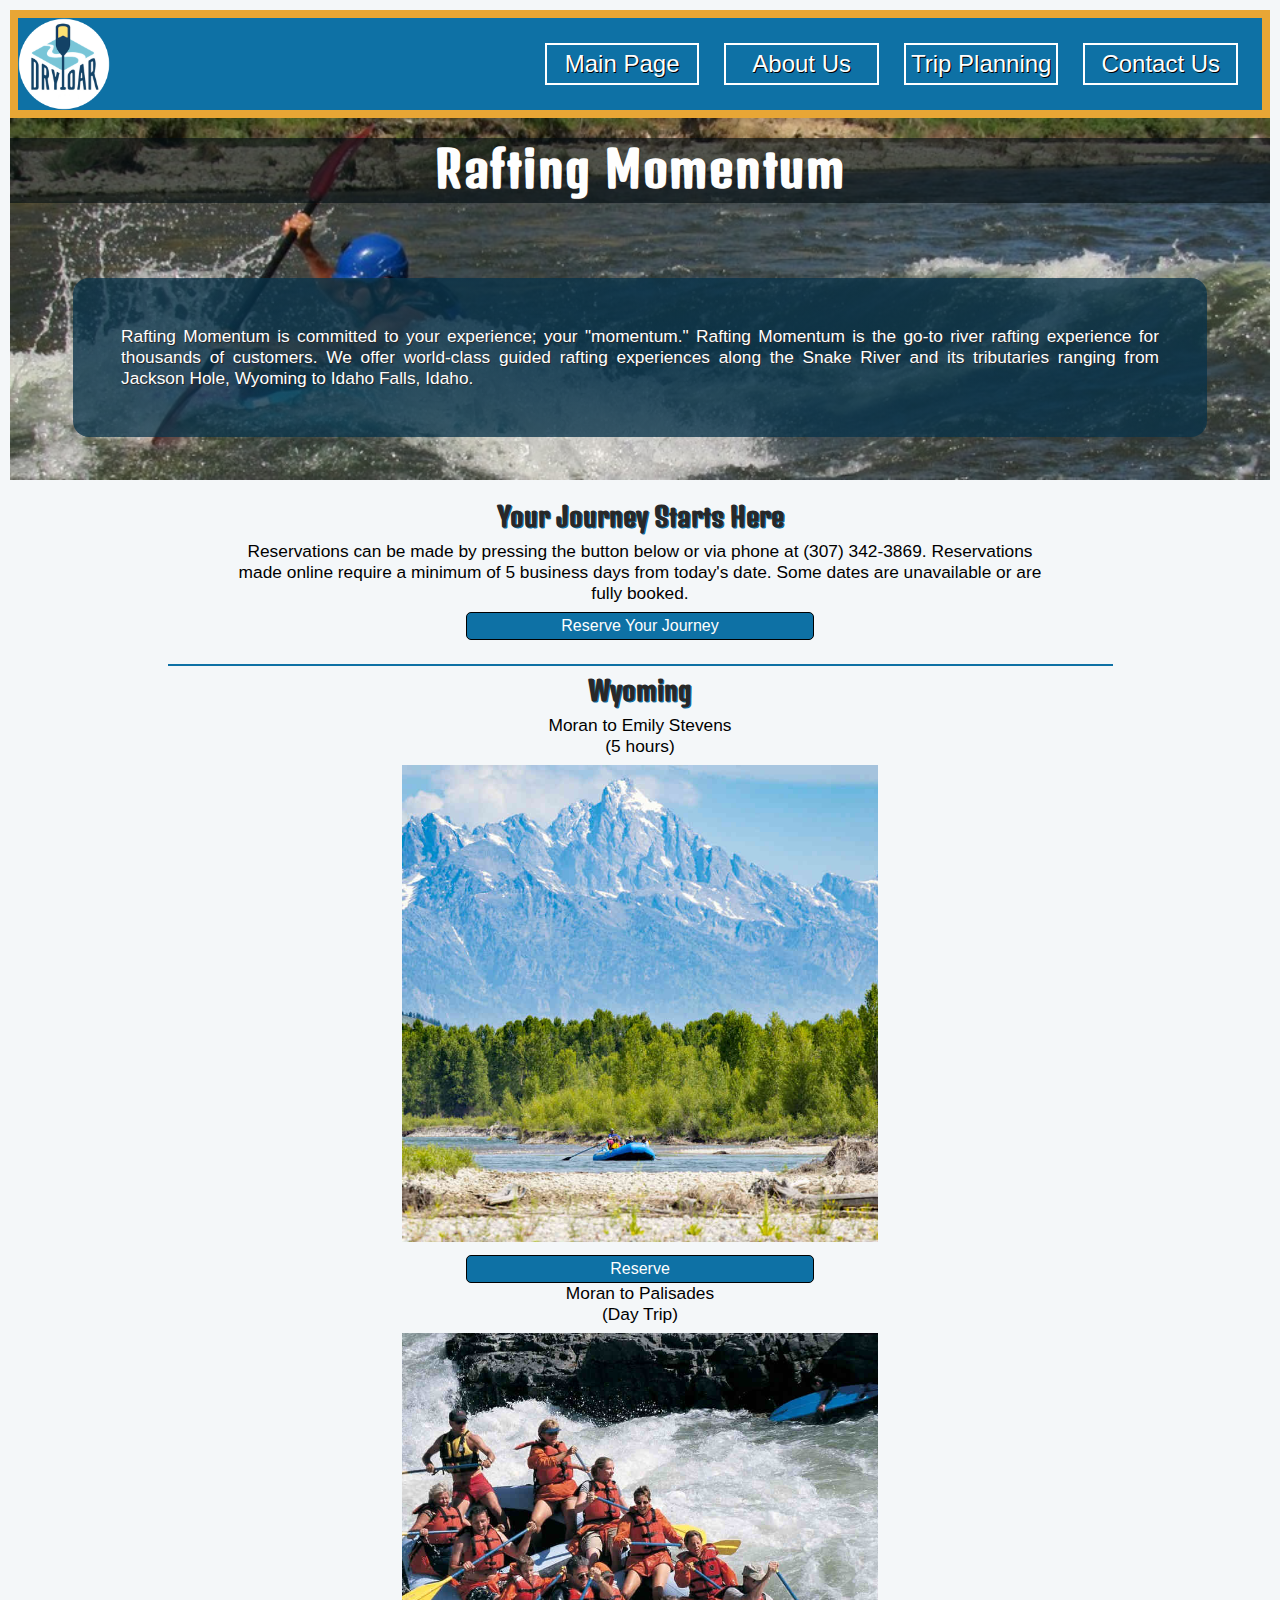
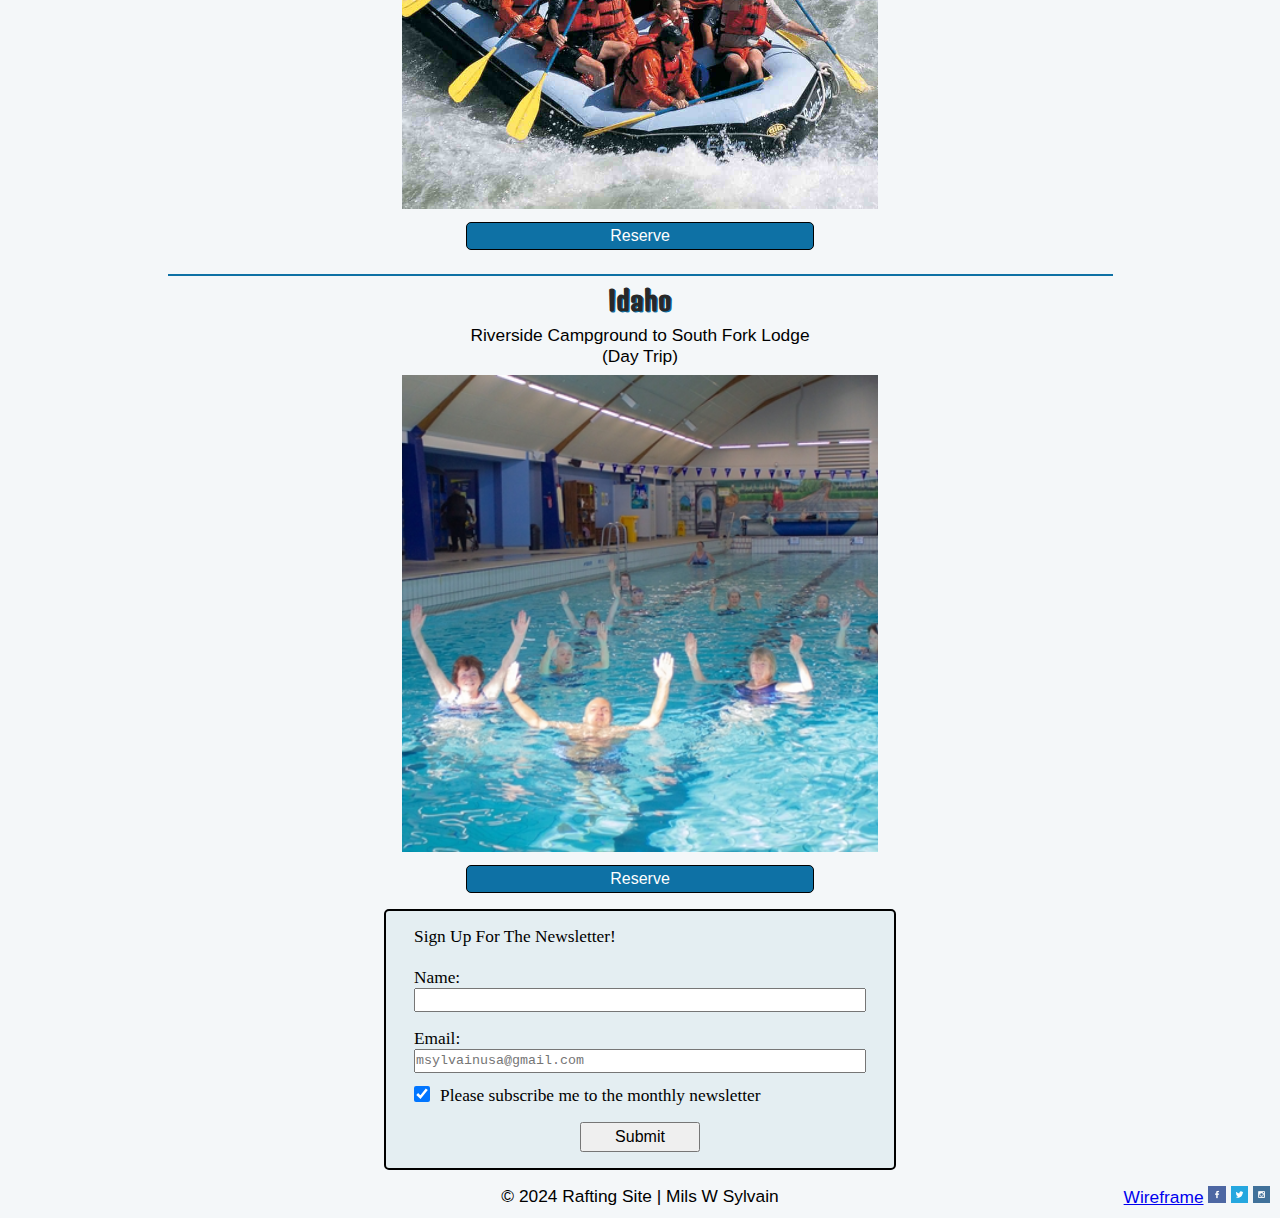
==== wwr/index.html @ 4988498f "plan rafting" ====
<!--Page created 9/30/2024-->
<!DOCTYPE html>
<html lang="en">
<head>
    <meta charset="UTF-8">
    <meta name="viewport" content="width=device-width, initial-scale=1.0">
    
    <meta name="description" content="The main page for Rafting Momentum.">
    <meta name="author" content="Milson Sylvain">
    <meta name="title" content="Index">
    
    <!--Get Fonts-->
    <link rel="preconnect" href="https://fonts.googleapis.com">
    <link rel="preconnect" href="https://fonts.gstatic.com" crossorigin>
    <!--Title and h-->
    <link href="https://fonts.googleapis.com/css2?family=Denk+One&family=Sarabun:ital,wght@0,100;0,200;0,300;0,400;0,500;0,600;0,700;0,800;1,100;1,200;1,300;1,400;1,500;1,600;1,700;1,800&display=swap" rel="stylesheet">
    <!--Body-->
    <link href="https://fonts.googleapis.com/css2?family=Sarabun:ital,wght@0,100;0,200;0,300;0,400;0,500;0,600;0,700;0,800;1,100;1,200;1,300;1,400;1,500;1,600;1,700;1,800&display=swap" rel="stylesheet">
        
    <title>Rafting Momentum Main Page</title>
    
    <!--Get CSS-->
    <link rel="stylesheet" href="styles/rafting.css">
</head>
<body>
    <!--Get Header-->
    <header>
        <!--Get a div element for the header-->
        <div class="grid-header-container">
            <img src="images/logo.png" alt="Rafting site logo" width="200">
            <!--Get class for the sub-grids-->
            <nav class="grid-header-container-links">
                <a href="index.html"    class="grid-header-container-subLink">Main Page</a>
                <a href="about.html"    class="grid-header-container-subLink">About Us</a>
                <a href="trips.html"    class="grid-header-container-subLink">Trip Planning</a>
                <a href="contact.html"  class="grid-header-container-subLink">Contact Us</a>
            </nav>
        </div>
    </header>
    <main>
        <!--Get Hero Banner-->
        <!--To Update-->
        <div class="hero">
            <img src="images/hero1.jpg" alt="Salmon Kayak Banner">
            <h1>Rafting Momentum</h1>
            <!--TODO Set this up To display correctly-->
            <p class="index-p">Rafting Momentum is committed to your experience; your "momentum." Rafting Momentum is the go-to river rafting experience for thousands of customers. We offer world-class guided rafting experiences along the Snake River and its tributaries ranging from Jackson Hole, Wyoming to Idaho Falls, Idaho.</p>

        </div>
        
        <section class="reserve-your-journey">
            <h2>Your Journey Starts Here</h2>
            <p>Reservations can be made by pressing the button below or via phone at (307) 342-3869. Reservations made online require a minimum of 5 business days from today's date. Some dates are unavailable or are fully booked.</p>
            <!--Get submit button-->
            <a href="trips.html" target="_parent">Reserve Your Journey</a>
        </section>

        <!--Get Locales-->
        <!--Wyoming-->
        <section class="trip-container">
            <h2>Wyoming</h2>
            <div class="trip-container-images">
                <figure>
                    <figcaption>Moran to Emily Stevens<br>(5 hours)</figcaption>
                    <img src="images/river1.png" alt="moran to emily stevens" ><br>
                    <a href="trips.html" target="_parent">Reserve</a>
                </figure>
                <figure>
                    <figcaption>Moran to Palisades<br>(Day Trip)</figcaption>
                    <img src="images/river2.png" alt="adventure" ><br>
                    <a href="trips.html" target="_parent">Reserve</a>
                </figure>
            </div>
        </section>
        <!--Idaho-->
        <section class="trip-container">
            <h2>Idaho</h2>
            <div class="trip-container-images">
                <figure>
                    <figcaption>Riverside Campground to South Fork Lodge<br>(Day Trip)</figcaption>
                    <img src="images/swim.png" alt="Phx AZ Glendale Pool side" ><br>
                    <a href="trips.html" target="_parent">Reserve</a>
                </figure>
            </div>
        </section>

        <!--Get user input for newsletter-->
        <section>
            <h6> </h6>
            <div class="form1">
                <form>
                    <fieldset>
                        <legend>Sign Up For The Newsletter!</legend>
                        <!--Get first and last name and display as a grid-->
                        <div class="contact-flex">
                            <div class="contact-flex contact-name">
                                <label for="name">Name:</label>
                                <input type="text" id="name" name="name">
                            </div>
                        </div>

                        <!--Get email and display as a flex-->
                        <div class="contact-flex contact-email">
                            <label for="useremail">Email:</label>
                            <input type="text" id="useremail" name="useremail" placeholder="msylvainusa@gmail.com">
                        </div>
                        
                        <!--Get newsletter checkbox and display as inline-->
                        <div class="contact-grid contact-newslestter-checkbox"> 
                            <input type="checkbox" name="newsletter" id="newsletter" checked> <!--Create as checked-->
                            <label for="newsletter">Please subscribe me to the monthly newsletter</label>
                            
                        </div>
                    </fieldset>
                    <!--Get submit button-->
                    <button type="submit" id="submit">Submit</button>
                </form>
            </div>
        </section>

    </main>
    <footer>
        <div class="grid-footer-container">
            <p>&copy; 2024 Rafting Site | Mils W Sylvain</p>
            <nav class="socialLinks">
                <a href="https://app.moqups.com/VGhXrG66eLmhitmoqZnAIj93Pklnhhtl/edit/page/ad64222d5">Wireframe</a>
                <a href="https://www.facebook.com/"><img src="images/facebook.png" alt="Facebook"></a>
                <a href="https://www.twitter.com"><img src="images/tw.png" alt="twitter"></a>
                <a href="https://www.instagram.com/"><img src="images/instagram.png" alt="Yahoo"></a>
            </nav>
        </div>
    </footer>
</body>
</html>
---- wwr/styles/rafting.css ----
/*Get globals*/
* {
    margin : 0;
    padding : 0;
    box-sizing : border-box;
}

/*setting up global vars*/
:root {
    /*get colors*/
    --col-main-backround        : #fefefe;
    --col-primary               : #0E71A5;
    --col-primary-background    : #083249df;
    --col_secondary-background  : #010d11a2;
    --col-secondary             : #7093A1;
    --col-accent1               : #E8A635;
    --col-accent2               : #282828;
    --col-accent1_background    : #E8A63577;
    
    --col_p                     : #000;

    /*get layout*/
    /*Trip container*/
    --img-trip-container-width  : 27.5em;
    --img-journies-container-width : 20rem;

    /*img*/
    --img-std-width             : 150px;
    --img-aside-width           : 200px;
    --img-std-height            : auto;

    /*Get box widths*/
    --box-width                 : 100%;
    --figure-width              : 13rem;

    /*Contact Us Form*/
    /*Get positioning for circular contact us images and captions*/
    --margin-squeeze            : -1em;
    --contact-us-width          : 512px;

    --contact-us-input-size     : 24pt; /*Used for either height or width (both for radio buttons and checkboxes*/
}

/*MISC*/
/*iframe must be styled here due to evaluation tool limitations*/
iframe {border-radius: 1rem; border: 5px solid var(--col-accent1)}

/*general sizing*/
body {
    padding : 10px;
    background-color: #f4f7f9;

    font-family: Sarabin, sans-serif; /*Set the general font family*/

    font-size: 13pt;
}

/*header*/

header{
    /**/
}

/*Main Page*/

/*Hero paragraph*/
.hero .index-p {
    position: absolute;
    top : 10rem;
    left : 5%;
    width: 90%;
    height: auto;
    padding: 10px;
    background-image: radial-gradient(var(--col-primary-background), #083249bc);
    clear: both;

    color: var(--col-main-backround);
    text-shadow: 1px 1px var(--col-accent2);
    font-size: 13pt;
    border-radius: 1rem;
    padding: 3rem;

    text-align: justify;
}

/*Reserve Your Journey*/
.reserve-your-journey {
    display: flex;
    flex-direction: column;
    flex-wrap: wrap;

}

.reserve-your-journey p{
    text-align: center;
    margin: auto;
    max-width: 66%;
    margin-top: 0.5rem;
    margin-bottom: 0.5rem;
}

/*Trip container*/
.trip-container {
    display: flex;
    flex-direction: column;
    text-align: center;
    max-width: 75%;
    margin: auto;
    margin-top: 1.5rem;
    
    border-top: 2px solid var(--col-primary);
}

/*submit button*/
 

.trip-container-images a, .reserve-your-journey a, .questions-contact-us a {
    text-decoration: none;
    margin: auto;
    text-align: center;
    color: var(--col-main-backround);
}
.trip-container-images a:link, .reserve-your-journey a:link, .questions-contact-us a:link{
    display: inherit;
    width: 21.75rem; /*Matches width of images*/
    font-size: medium;
    padding: 0.25rem;
    border: 1px solid black;
    background-color: var(--col-primary);
    border-radius: 5px;
    margin: auto;
    display: inline-block;
    
}

.trip-container-images a:hover, .reserve-your-journey a:hover, .questions-contact-us a:hover{
    color: #E8A635;
    border: 1px solid black;
    background-color: var(--col-main-backround);
    text-shadow: 1px 1px 0 var(--col-accent2);
}

.trip-container h2
{
    text-align: center;
    margin-top: 0.5rem;
    margin-bottom: 0.5rem;
}


.trip-container-images
{
    display: flex;
    justify-content:space-around ;
    align-items:flex-start;
    flex-wrap: wrap;
}

.trip-container figure > img {
    width: var(--img-trip-container-width);
    aspect-ratio: 1/1; /*trying this out*/
    object-fit: cover;
    margin-top: 0.5rem;
    margin-bottom: 0.5rem;

}

/*Trip Planning*/

.horizontal-border{
    
    border-top: 2px solid var(--col-primary);
    width: 55%;
    text-align: center;
    margin: auto;
    margin-top: 1.5rem;
    margin-bottom: 0.5rem;
}

.journies-container {
    display: grid; 
    grid-template-areas: 
    'titles-grid titles-grid titles-grid titles-grid'
    'titles-wyoming titles-wyoming separator-line titles-idaho'
    'figures-wyoming figures-wyoming separator-line figures-idaho'
    'figures-wyoming figures-wyoming separator-line figures-idaho'; 
    justify-content: center;
    column-gap: 0.5rem;
    row-gap: 0.5rem;
}

.titles-grid{
    grid-area: titles-grid;
    justify-content: center;
    font-size: x-large;
}
.titles-wyoming{ grid-area: titles-wyoming; } 
.titles-idaho{ grid-area: titles-idaho; }
.figures-wyoming{
    grid-area: figures-wyoming;
    display: flex;
    flex-direction: row;
    flex-wrap: wrap;
}
.figures-idaho{
    grid-area: figures-idaho;
    display: flex;
    flex-direction: row;
    flex-wrap: wrap;
}

.separator-line{
    grid-area: separator-line;
    border: 1px solid var(--col-primary);
}

.figures-wyoming img,
.figures-idaho img {
    width: var(--img-journies-container-width);
    aspect-ratio: 1/1;
    object-fit: cover;    
    margin: 0.5rem;
}
.figures-wyoming figcaption,
.figures-idaho figcaption
{
    margin-left: 0.5rem;
    margin-right: 0.5rem;
    width: var(--img-journies-container-width);

    height: 5rem;
}
.figures-wyoming figure,
.figures-idaho figure
{
    border: 1px solid black;
    border-radius: 5px;
    margin: 2px;
    padding: 5px;
    overflow: scroll;
    overflow-x: hidden;
}
/*TODO*/
/*Continue setting up the table*/
table, th, tr, td {
    border:1px solid black;
    table-layout: auto;
    column-width: 10rem;
    width: auto;
    margin: auto;
    margin-top: 1rem;
    margin-bottom: 1rem;

    text-align: left;
}

th, td {
    padding-left: 1em;
    padding-right: 1em;
}
.questions-contact-us{
    text-align: center;
    padding: 0.5rem;
}
.questions-contact-us p {
    margin: 0.5rem;
}
.questions-contact-us a {
    text-decoration: none;
}
.questions-contact-us button{
    margin: auto;
}

/*About Us*/
/**/
.grid-header-container{
    display: grid;
    grid-template-columns: minmax(var(--img-std-width),auto) 1fr; /*Set the image and links to be in a grid of 1 fractional unit*/
    grid-gap: 1em;
    background-color: var(--col-primary);
    border: solid 0.5rem var(--col-accent1);
}
.grid-header-container > img {
    display: flex;
    align-items: flex-end;
    width: 92px;
}

.grid-header-container > .grid-header-container-links
{
    display: grid;
    grid-template-columns: repeat(4, 1fr);
    grid-gap: 25px;
    margin: auto 24px auto auto;
    align-items: center;
}

/*should remove underlines in the header links*/
.grid-header-container-links > .grid-header-container-subLink
{
    text-decoration: none;
    font-size:x-large;
    color: var(--col-main-backround);
    text-shadow: 1px 1px #000;
}

.grid-header-container-subLink {
    border: 2px solid white;
    padding: 5px;
    text-align: center;
}

.grid-header-container-subLink:hover {
    color: #E8A635;
    background-color: var(--col-main-backround);
}

/*main*/
main {
    /**/
}

h1, h2, h3 {
    font-family: "Denk One", sans-serif;
    color: var(--col-accent2);
    text-shadow: 1px 1px 0 var(--col-primary);
}

/*The hero banner*/
/*Goal: To have the happy employee image and description text inside the hero image*/
.hero {
    position: relative;
    display: flex;
    flex-direction: column;
    flex-wrap: wrap;
    
    overflow: scroll; /*scroll bars work!*/
    overflow-x: hidden;
    scroll-behavior:smooth;
    background-color: var(--col-primary);
}

.hero img {
    width: var(--box-width);
    height: auto;
}

/*Looks good*/
.hero h1 {
    position: absolute;
    top : 20px;
    background-color: var(--col_secondary-background);
    width: var(--box-width);
    height: auto;
    font-size: 3rem;
    padding-bottom: 5px;
    min-height: 50px;
    letter-spacing: 1.5px;
    text-align: center;
    text-shadow: 1px 1px 0 var(--col-accent2);
    color: var(--col-main-backround); 
    z-index: 1;
}

.hero h2 {
    color: #fff;
    text-shadow: 1px 1px var(--col-accent2);
    font-size: 150%;
    margin-bottom: 10px;
    text-align: left;
}

.hero article {
    position: absolute;
    top : 100px;
    left : 5%;
    width: 90%;
    height: auto;
    padding: 10px;
    background-color: var(--col-primary-background);
    clear: both;
}

/*happy employee within the hero image*/
.hero article img {
    position: relative;
    float : right;
    padding-left: 15px;
    width: 25%;
    height: auto;
}/**/

/*Hero paragraph*/
.hero article .about-us-p {
    color: var(--col-main-backround);
    text-shadow: 1px 1px var(--col-accent2);
    font-size: 13pt;
    width: 75%;
}

/*This should flow below the hero banner*/
main section {
    position : relative;

}

/*The history section*/
.history h2 {
    text-align: center;
    margin-top: 1.5rem;
    margin-bottom: 0.5rem;
}

/*Our experiences*/
.our-experiences {
    display: flex;
    flex-direction: column;
}

.our-experiences h2
{
    text-align: center;
    margin-top: 1.0rem;
    margin-bottom: 0.5rem;
}

.our-experiences > .our-experiences-images
{
    display: flex;
    justify-content:space-around ;
    align-items:flex-start;
    flex-wrap: wrap;
}

.our-experiences > .our-experiences-images > figure > img {
    width: var(--figure-width);
    aspect-ratio: 1/1; /*trying this out*/
    object-fit: cover;

}

.our-experiences > .our-experiences-images > figure > figcaption {
    text-align: center;
    
    height: auto;
    width: var(--figure-width);
    
}


/*Contact us classes*/
.we-are-here-to-help {
    display: flex;
    flex-direction: column;
    min-width: 512px;
}

.we-are-here-to-help h1{
    font-size: 2.5rem;
}

.we-are-here-to-help h1, h2
{
    text-align: center;
    margin-top: 20px;
}

.we-are-here-to-help > .we-are-here-to-help-images
{
    display: flex;
    justify-content:center;
    align-items:flex-start;
    flex-wrap: wrap;
    margin-top: 1rem;
    
}

.we-are-here-to-help > .we-are-here-to-help-images > figure > img {
    width: var(--figure-width);
    aspect-ratio: 1/1; /*trying this out*/
    object-fit: cover;
    margin-left: var(--margin-squeeze);
    margin-right: var(--margin-squeeze);
    border-radius: 50%; /*This is cool!*/
    border: 5px solid var(--col-accent1);
}

/*z-index to display CEO on top*/
.we-are-here-to-help-images > .employee1 {
    z-index: -1;
}
.we-are-here-to-help-images > .employee2 {
    z-index: -2;
}
.we-are-here-to-help-images > .employee3 {
    z-index: -3;
}

.we-are-here-to-help > .we-are-here-to-help-images > figure > figcaption {
    text-align: center;
    
    height: auto;
    width: var(--figure-width);
    margin-left: var(--margin-squeeze);
    margin-right: var(--margin-squeeze);
}



/*the contact us form*/
.form1{
    max-width: var(--contact-us-width);
    margin: 1rem auto 1rem auto;
    padding: 1rem;
    background-color: #e4eef2;
    color: #000000;

    border: 2px solid #000;
    border-radius: 5px;

    /*Use a serifed font to differentiate*/
    font-family: 'Times New Roman', Times, serif;
}

/*Use a monospaced font in the input fields*/
.form1 input, textarea{
    font-family: 'Courier New', Courier, monospace;
}
.form1 input {
    height: 24px;
}

/*place all elements in the fieldset into a flex column*/
.form1 fieldset{
    display: flex;
    flex-direction: column;
    flex-wrap: wrap;
    align-items: start;

    padding: 0.75rem;

    
    border: none;
}

/*used for grid elements*/
.contact-grid {
    display: grid;
    grid-template-columns: 1fr 1fr;
    column-gap: 10px;
    row-gap: 0.25rem;
    width: 100%;
}

/*align the first and last name side-by-side (this matches a nice contact us page sample)*/
.contact-grid > .contact-name {
    display: flex;
    flex-direction: column;
    flex-wrap: wrap;
}

/*used for elements best indexed via flex (email)*/
.contact-flex {
    display: flex;
    flex-direction: inherit;
    width: 100%;
}
.contact-email, .contact-name {
    margin-top: 0.5em;
    margin-bottom : 0.5em;
}

.contact-reason{
    padding-bottom: 0.25rem;
}

/*Radio buttons, checkboxes*/
.contact-reason, .contact-newslestter-checkbox {
    display: grid;
    grid-template-columns: 1fr 100%;
    margin-top: 0.25rem;
    margin-bottom: 0.25rem;
}
.contact-reason input[type="radio"], .contact-newslestter-checkbox input[type="checkbox"] {
    width: 16px;
    height: 16px;
}

/*text field*/
.contact-website-suggestion {
    grid-template-columns: 1fr; /*expand this column*/
    margin-bottom: 0.5rem;
}

.contact-website-suggestion textarea {
    resize: vertical;
}

/*submit button*/
.form1 button{
    
    display: inherit;
    margin: auto;
    justify-content: center;
    font-size: medium;
    padding: 0.25rem;
    min-width: 120px;
}

.form1 button:hover{
    color: #E8A635;
    background-color: var(--col-main-backround);
    text-shadow: 1px 1px 0 var(--col-accent2);
}

.company-contact {
    margin: .5rem auto 1rem auto;
    text-align: center;
}

.company-contact h2 {
    padding: 0.33rem;
}

.company-contact h3 {
    padding: 0.33rem;
}

/*Set Footer*/
footer{
    position : relative;
}

/*grid of footer content*/
.grid-footer-container {
    display: grid;
    grid-template-columns: 1fr 1fr 1fr;
    grid-gap: 1em;

    margin-top: 1rem;
}

/*footer column 2*/
.grid-footer-container > p {
    justify-self:center;
    grid-column-start: 2;
}

/*footer column 3*/
.grid-footer-container > .socialLinks {
    grid-column-start: 3;
    justify-self: right;
}
/*Set image links to 1 EM-dash*/
/*Remove any underline just in case*/
.grid-footer-container > .socialLinks img {
    width: 1em;
    text-decoration: none;
}
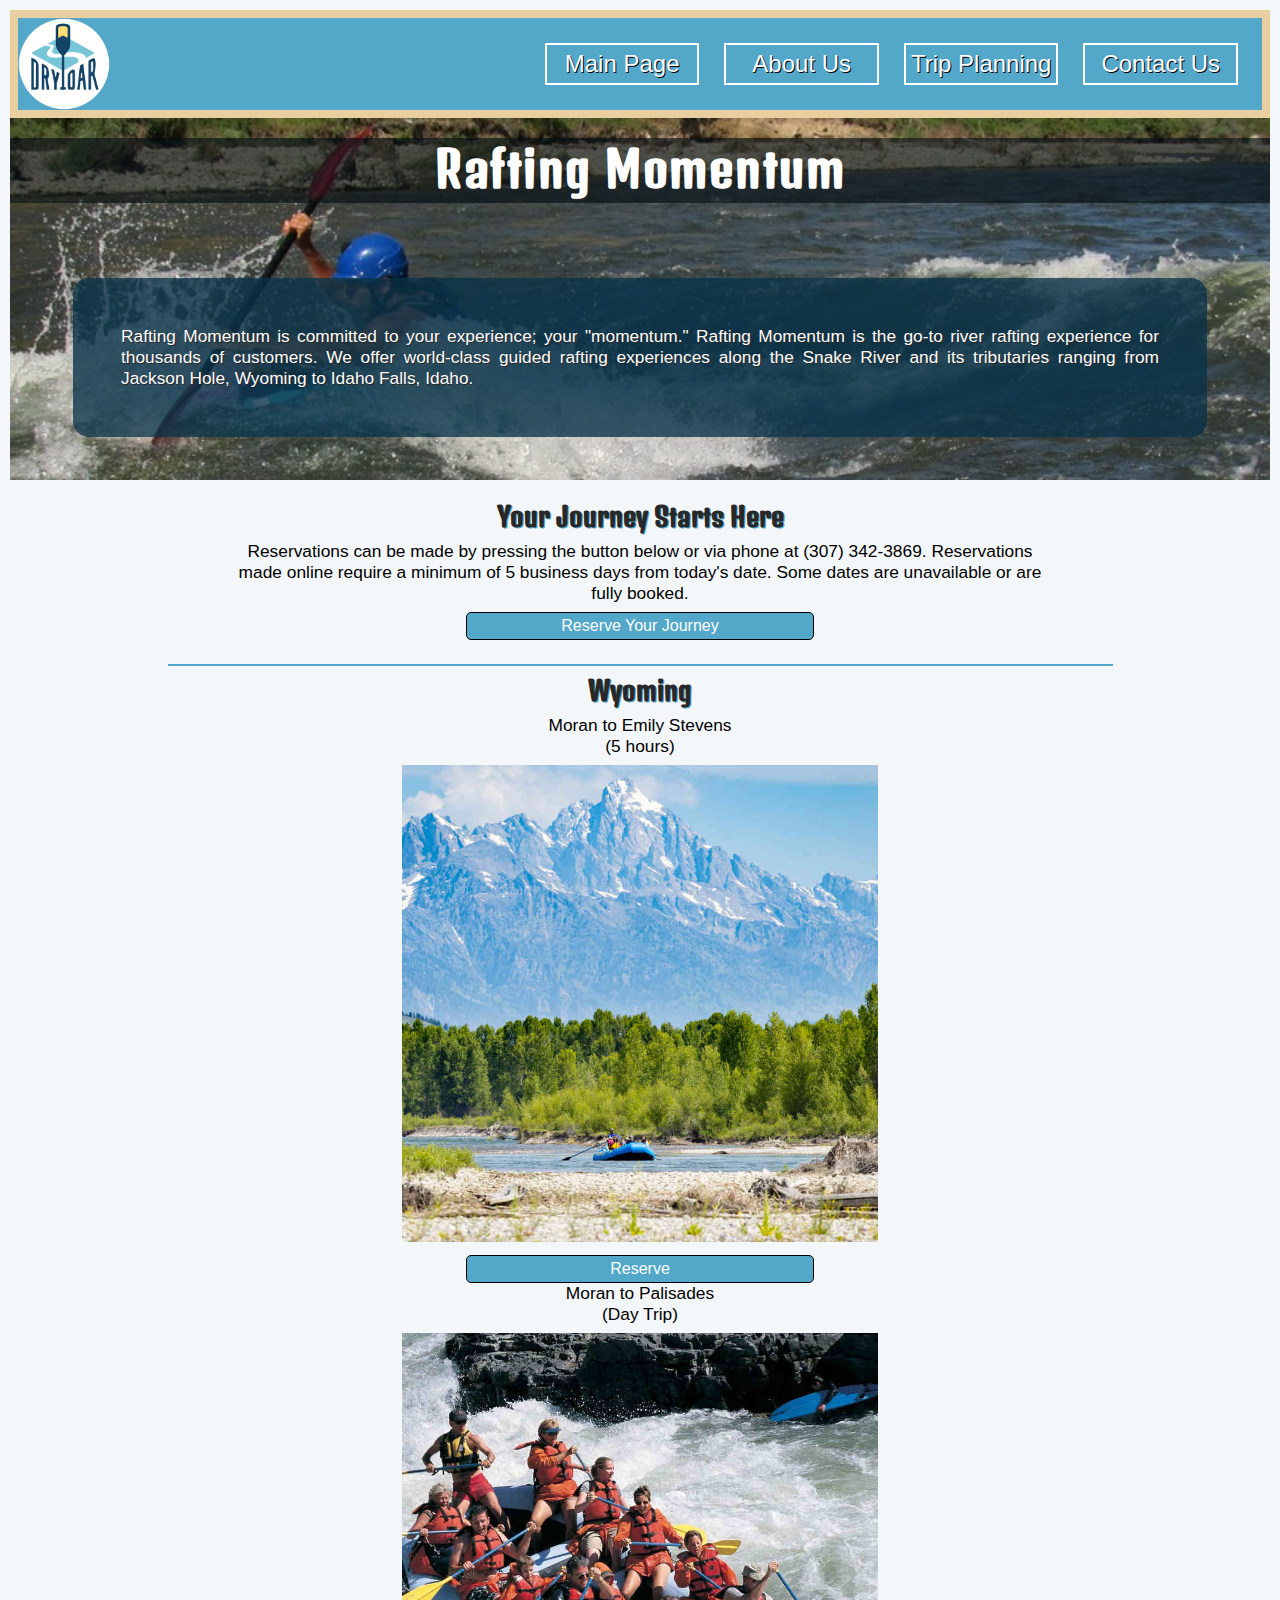
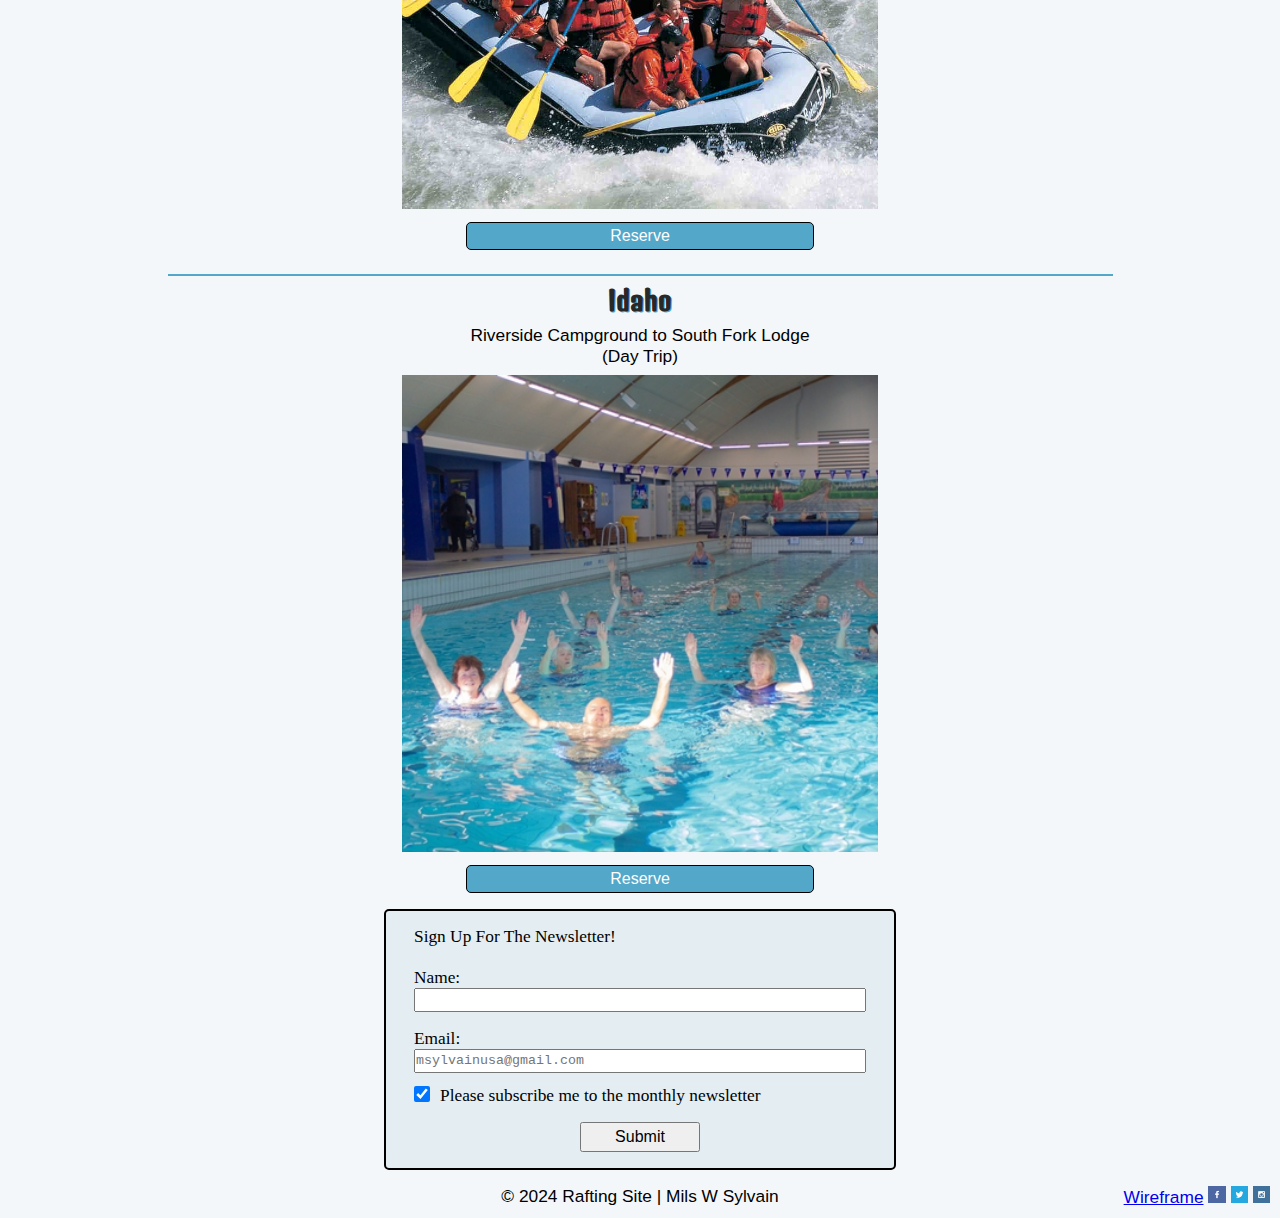
==== commit b37c2c6b: "Site proj" ====
--- a/wwr/index.html
+++ b/wwr/index.html
@@ -124,7 +124,7 @@
         <div class="grid-footer-container">
             <p>&copy; 2024 Rafting Site | Mils W Sylvain</p>
             <nav class="socialLinks">
-                <a href="https://app.moqups.com/VGhXrG66eLmhitmoqZnAIj93Pklnhhtl/edit/page/ad64222d5">Wireframe</a>
+                <a href="https://app.moqups.com/U1N4SOG4MHxsR9wG6n1Lw8zt8ag9ehwr/view/page/ad64222d5">Wireframe</a>
                 <a href="https://www.facebook.com/"><img src="images/facebook.png" alt="Facebook"></a>
                 <a href="https://www.twitter.com"><img src="images/tw.png" alt="twitter"></a>
                 <a href="https://www.instagram.com/"><img src="images/instagram.png" alt="Yahoo"></a>
--- a/wwr/styles/rafting.css
+++ b/wwr/styles/rafting.css
@@ -11,11 +11,11 @@
 :root {
     /*get colors*/
     --col-main-backround        : #fefefe;
-    --col-primary               : #0E71A5;
+    --col-primary               : rgb(83, 167, 201);
     --col-primary-background    : #083249df;
     --col_secondary-background  : #010d11a2;
     --col-secondary             : #7093A1;
-    --col-accent1               : #E8A635;
+    --col-accent1               : #e9cea0;
     --col-accent2               : #282828;
     --col-accent1_background    : #E8A63577;
     
@@ -59,7 +59,7 @@
 
 /*header*/
 
-header{
+header {
     /**/
 }
 
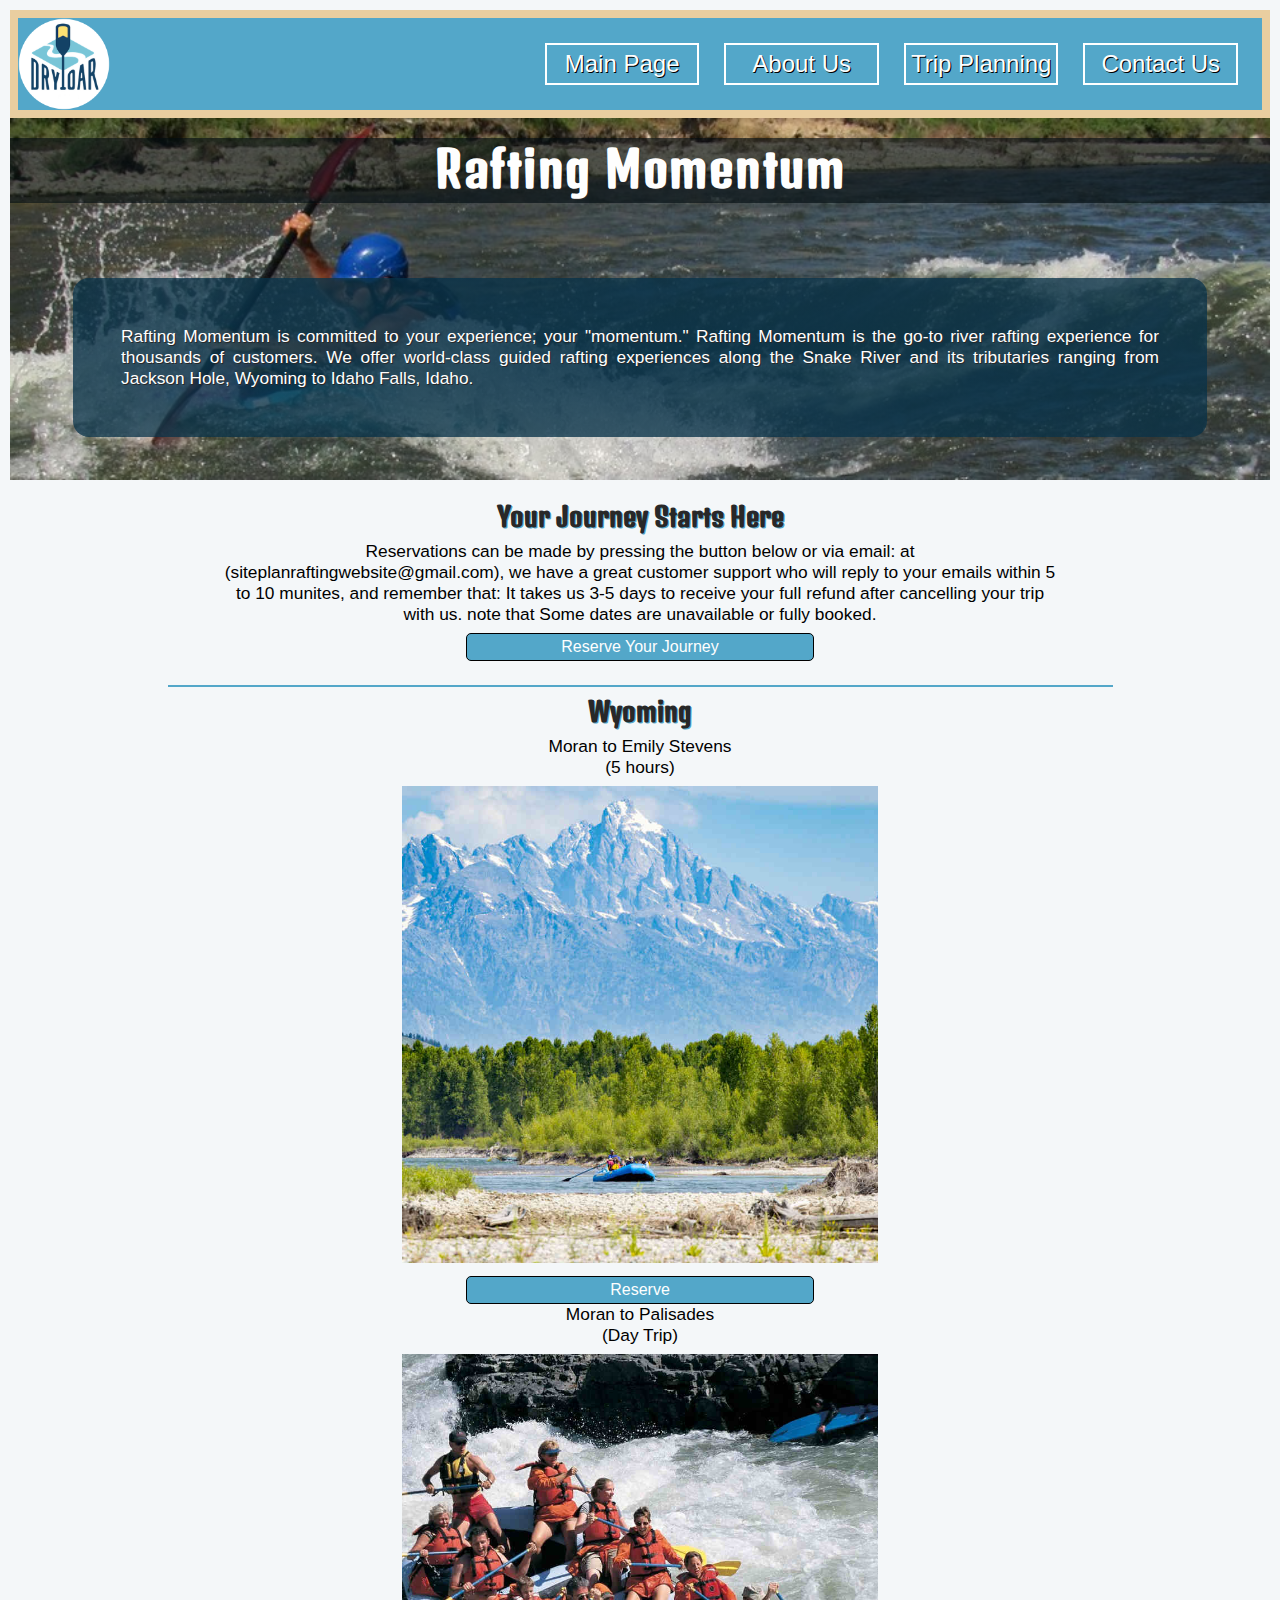
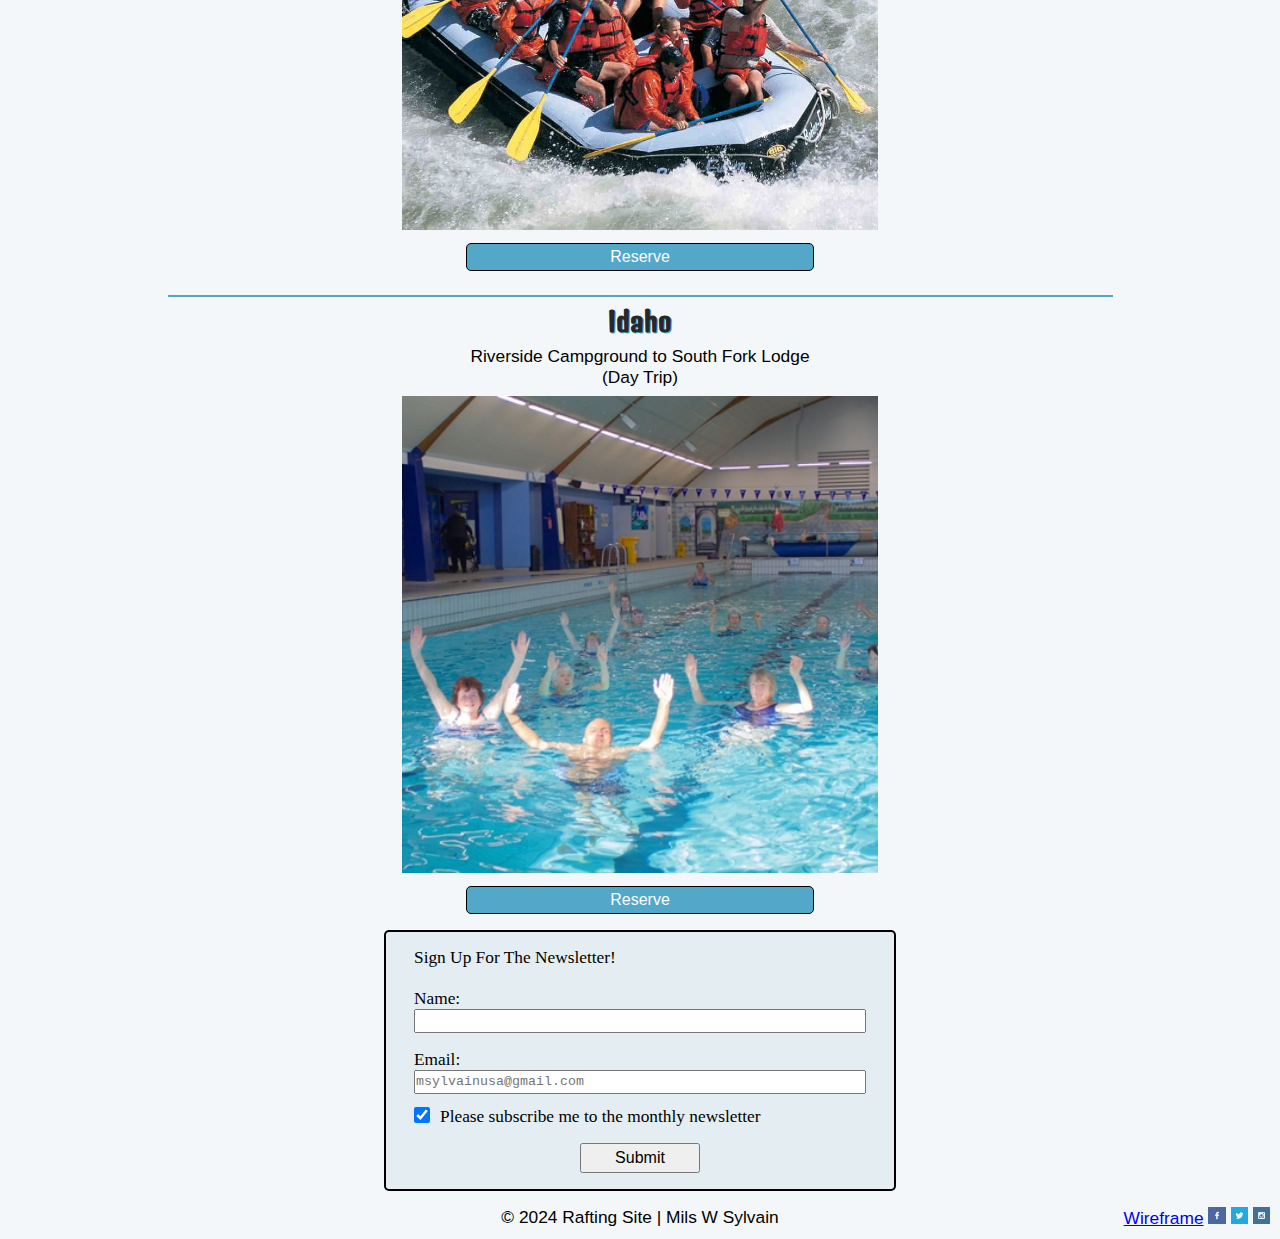
==== commit 8dccbb9d: "Rafting momentum" ====
--- a/wwr/index.html
+++ b/wwr/index.html
@@ -51,7 +51,8 @@
         
         <section class="reserve-your-journey">
             <h2>Your Journey Starts Here</h2>
-            <p>Reservations can be made by pressing the button below or via phone at (307) 342-3869. Reservations made online require a minimum of 5 business days from today's date. Some dates are unavailable or are fully booked.</p>
+            <p>Reservations can be made by pressing the button below or via email: at (siteplanraftingwebsite@gmail.com), we have a great customer support who will reply to your emails within 5 to 10 munites, and remember that: It takes us 3-5 days to receive your full refund after cancelling your trip with us.
+                note that Some dates are unavailable or fully booked.</p>
             <!--Get submit button-->
             <a href="trips.html" target="_parent">Reserve Your Journey</a>
         </section>
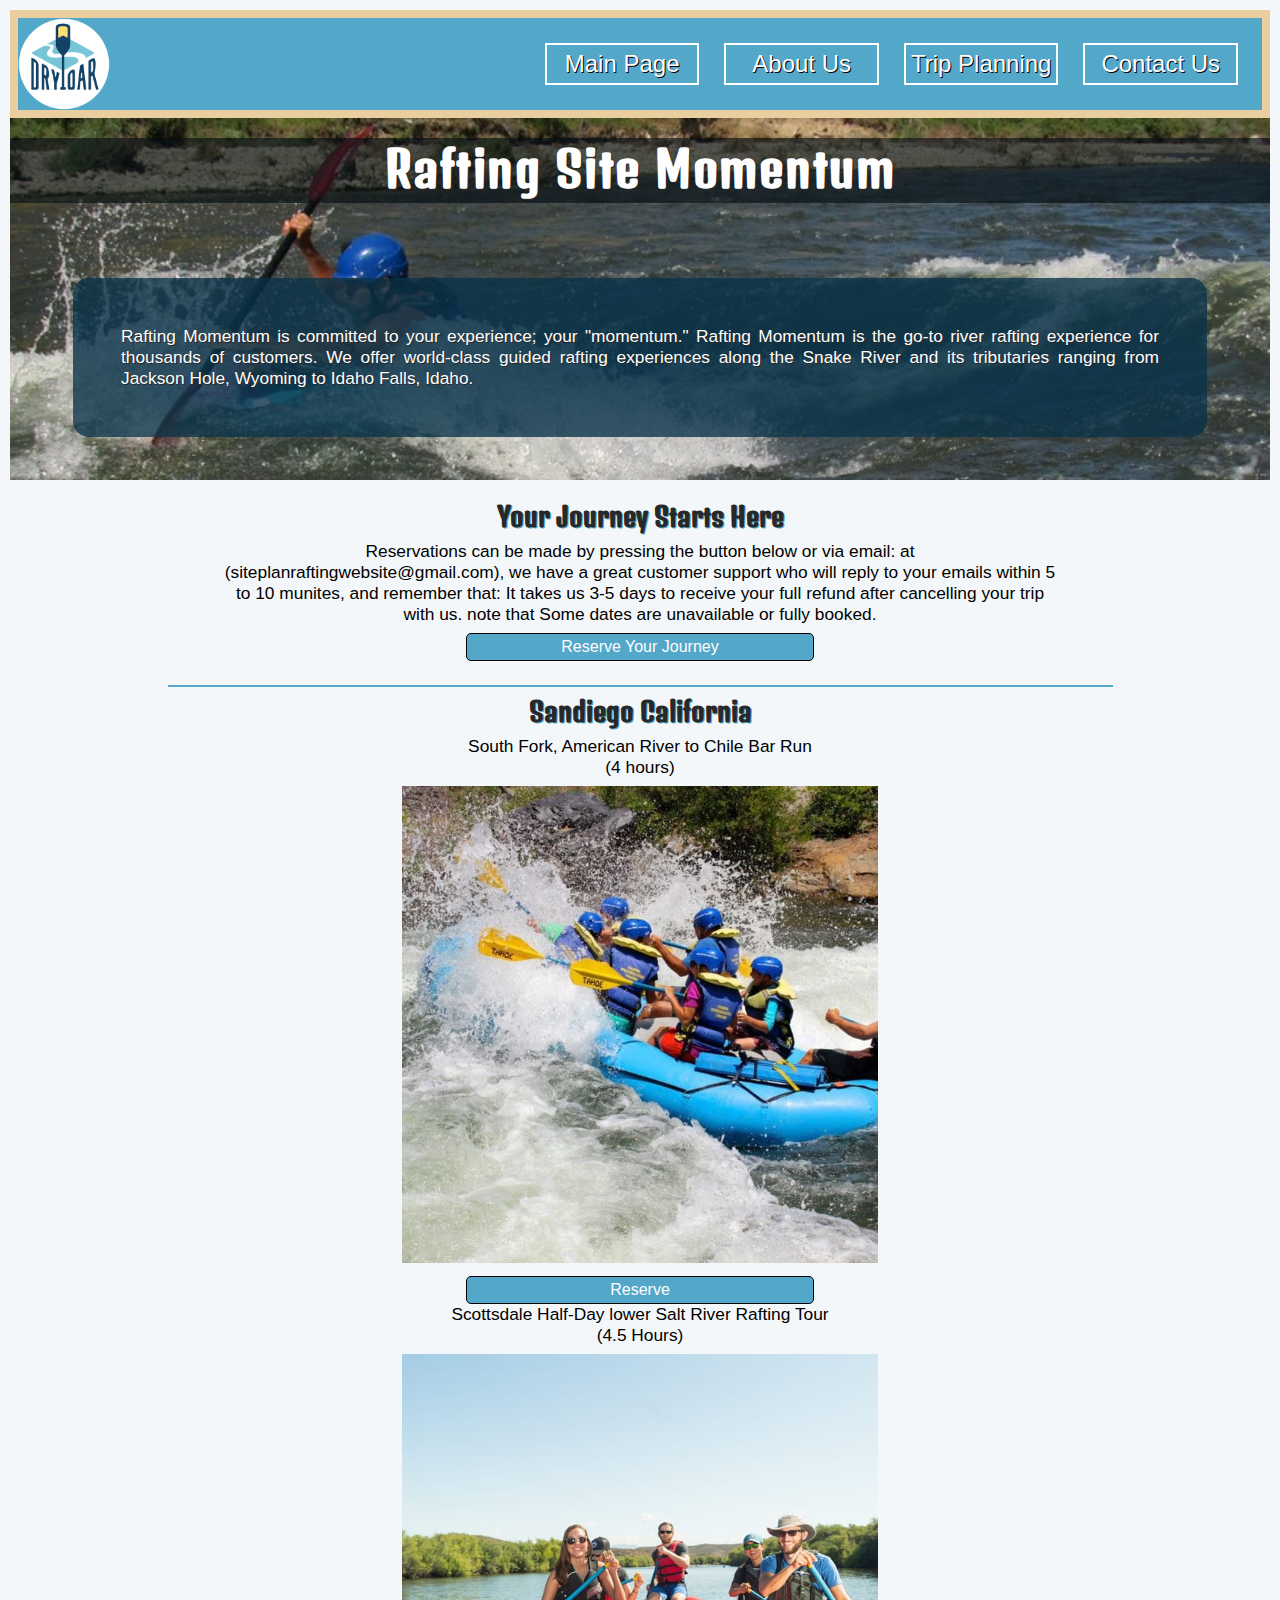
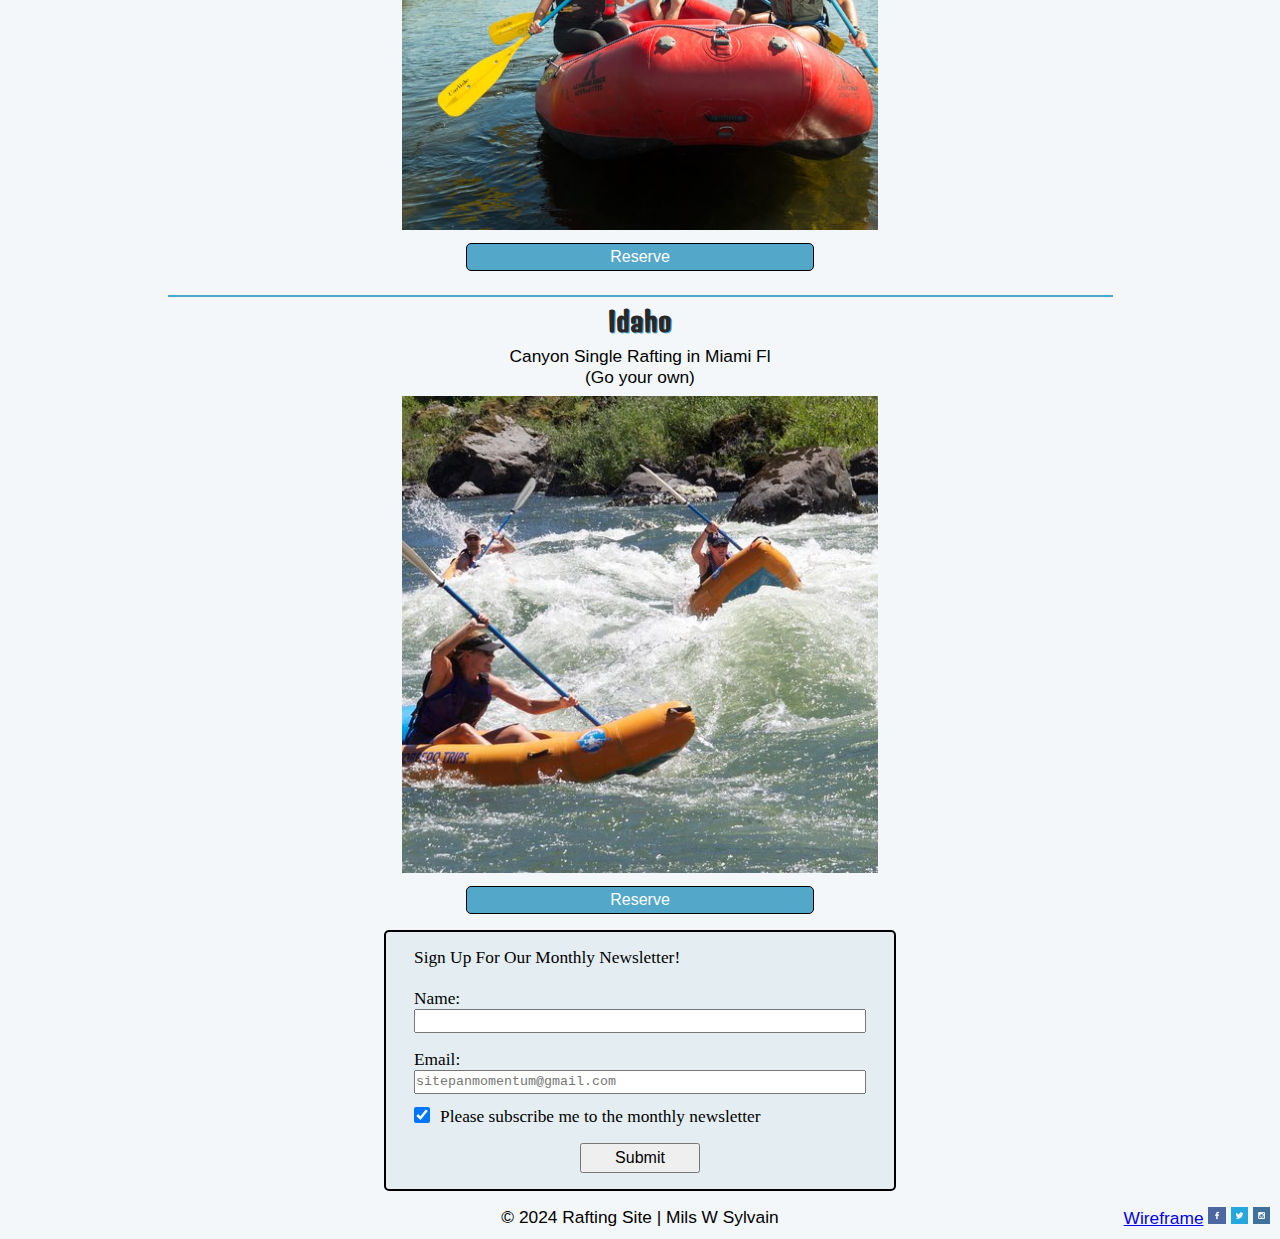
==== commit 85b0a708: "Site plan rafting" ====
--- a/wwr/index.html
+++ b/wwr/index.html
@@ -43,7 +43,7 @@
         <!--To Update-->
         <div class="hero">
             <img src="images/hero1.jpg" alt="Salmon Kayak Banner">
-            <h1>Rafting Momentum</h1>
+            <h1>Rafting Site Momentum</h1>
             <!--TODO Set this up To display correctly-->
             <p class="index-p">Rafting Momentum is committed to your experience; your "momentum." Rafting Momentum is the go-to river rafting experience for thousands of customers. We offer world-class guided rafting experiences along the Snake River and its tributaries ranging from Jackson Hole, Wyoming to Idaho Falls, Idaho.</p>
 
@@ -60,16 +60,16 @@
         <!--Get Locales-->
         <!--Wyoming-->
         <section class="trip-container">
-            <h2>Wyoming</h2>
+            <h2>Sandiego California</h2>
             <div class="trip-container-images">
                 <figure>
-                    <figcaption>Moran to Emily Stevens<br>(5 hours)</figcaption>
-                    <img src="images/river1.png" alt="moran to emily stevens" ><br>
+                    <figcaption>South Fork, American River to Chile Bar Run<br>(4 hours)</figcaption>
+                    <img src="images/145.jpg" alt="moran to emily stevens" ><br>
                     <a href="trips.html" target="_parent">Reserve</a>
                 </figure>
                 <figure>
-                    <figcaption>Moran to Palisades<br>(Day Trip)</figcaption>
-                    <img src="images/river2.png" alt="adventure" ><br>
+                    <figcaption>Scottsdale Half-Day lower Salt River Rafting Tour<br>(4.5 Hours)</figcaption>
+                    <img src="images/146.jpg" alt="adventure" ><br>
                     <a href="trips.html" target="_parent">Reserve</a>
                 </figure>
             </div>
@@ -79,8 +79,8 @@
             <h2>Idaho</h2>
             <div class="trip-container-images">
                 <figure>
-                    <figcaption>Riverside Campground to South Fork Lodge<br>(Day Trip)</figcaption>
-                    <img src="images/swim.png" alt="Phx AZ Glendale Pool side" ><br>
+                    <figcaption>Canyon Single Rafting in Miami Fl<br>(Go your own)</figcaption>
+                    <img src="images/singlerafting.jpg" alt="Phx AZ Glendale Pool side" ><br>
                     <a href="trips.html" target="_parent">Reserve</a>
                 </figure>
             </div>
@@ -92,7 +92,7 @@
             <div class="form1">
                 <form>
                     <fieldset>
-                        <legend>Sign Up For The Newsletter!</legend>
+                        <legend>Sign Up For Our Monthly Newsletter!</legend>
                         <!--Get first and last name and display as a grid-->
                         <div class="contact-flex">
                             <div class="contact-flex contact-name">
@@ -104,7 +104,7 @@
                         <!--Get email and display as a flex-->
                         <div class="contact-flex contact-email">
                             <label for="useremail">Email:</label>
-                            <input type="text" id="useremail" name="useremail" placeholder="msylvainusa@gmail.com">
+                            <input type="text" id="useremail" name="useremail" placeholder="sitepanmomentum@gmail.com">
                         </div>
                         
                         <!--Get newsletter checkbox and display as inline-->
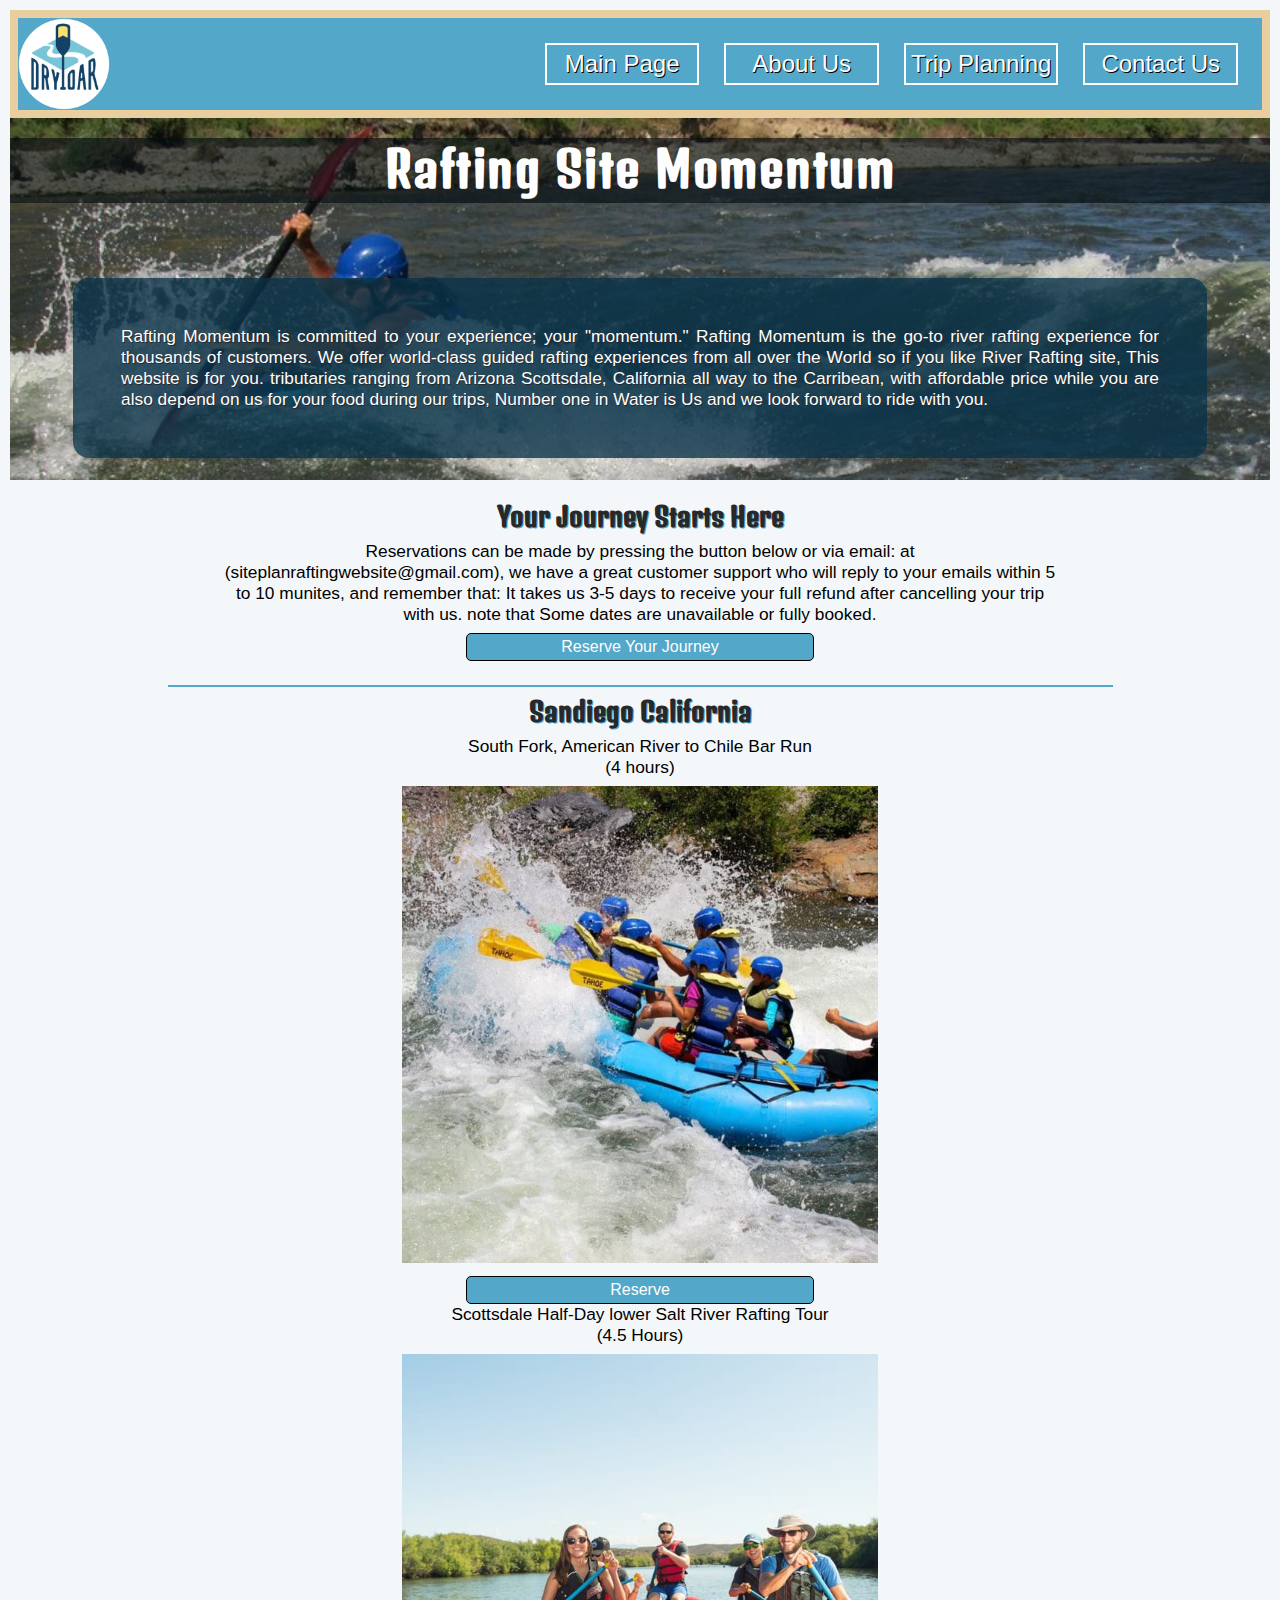
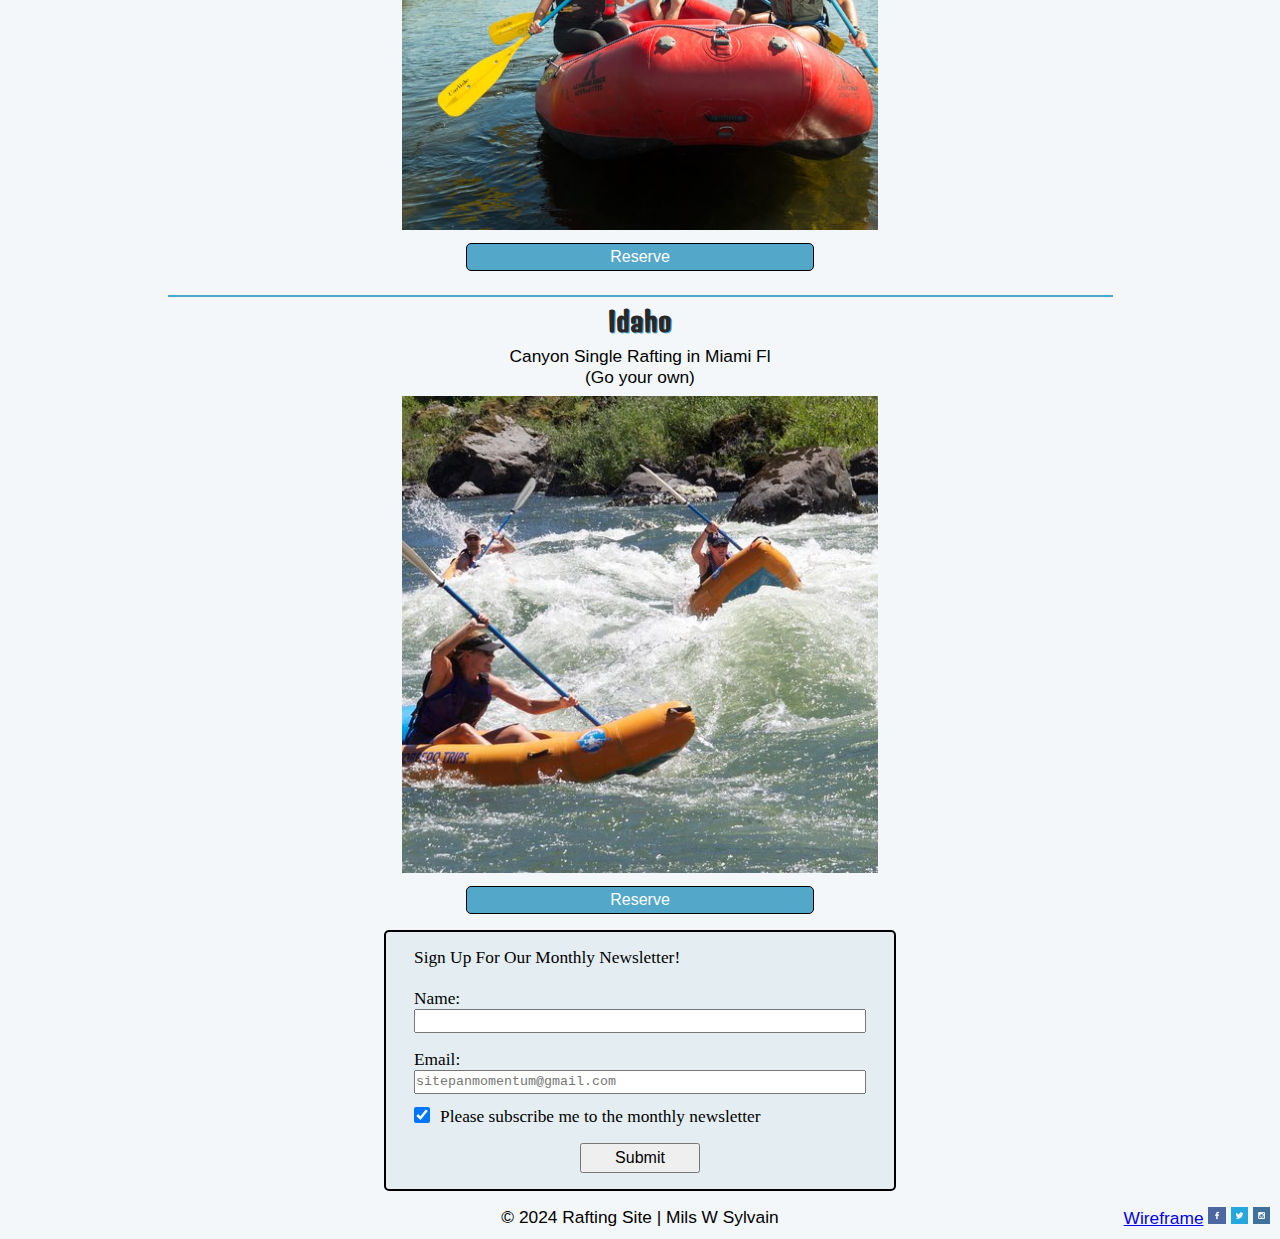
==== commit ccd3f8f6: "Site plan Great" ====
--- a/wwr/index.html
+++ b/wwr/index.html
@@ -45,7 +45,8 @@
             <img src="images/hero1.jpg" alt="Salmon Kayak Banner">
             <h1>Rafting Site Momentum</h1>
             <!--TODO Set this up To display correctly-->
-            <p class="index-p">Rafting Momentum is committed to your experience; your "momentum." Rafting Momentum is the go-to river rafting experience for thousands of customers. We offer world-class guided rafting experiences along the Snake River and its tributaries ranging from Jackson Hole, Wyoming to Idaho Falls, Idaho.</p>
+            <p class="index-p">Rafting Momentum is committed to your experience; your "momentum." Rafting Momentum is the go-to river rafting experience for thousands of customers. We offer world-class guided rafting experiences from all over the World 
+                so if you like River Rafting site, This website is for you. tributaries ranging from Arizona Scottsdale, California all way to the Carribean, with affordable price while you are also depend on us for your food during our trips, Number one in Water is Us and we look forward to ride with you.</p>
 
         </div>
         
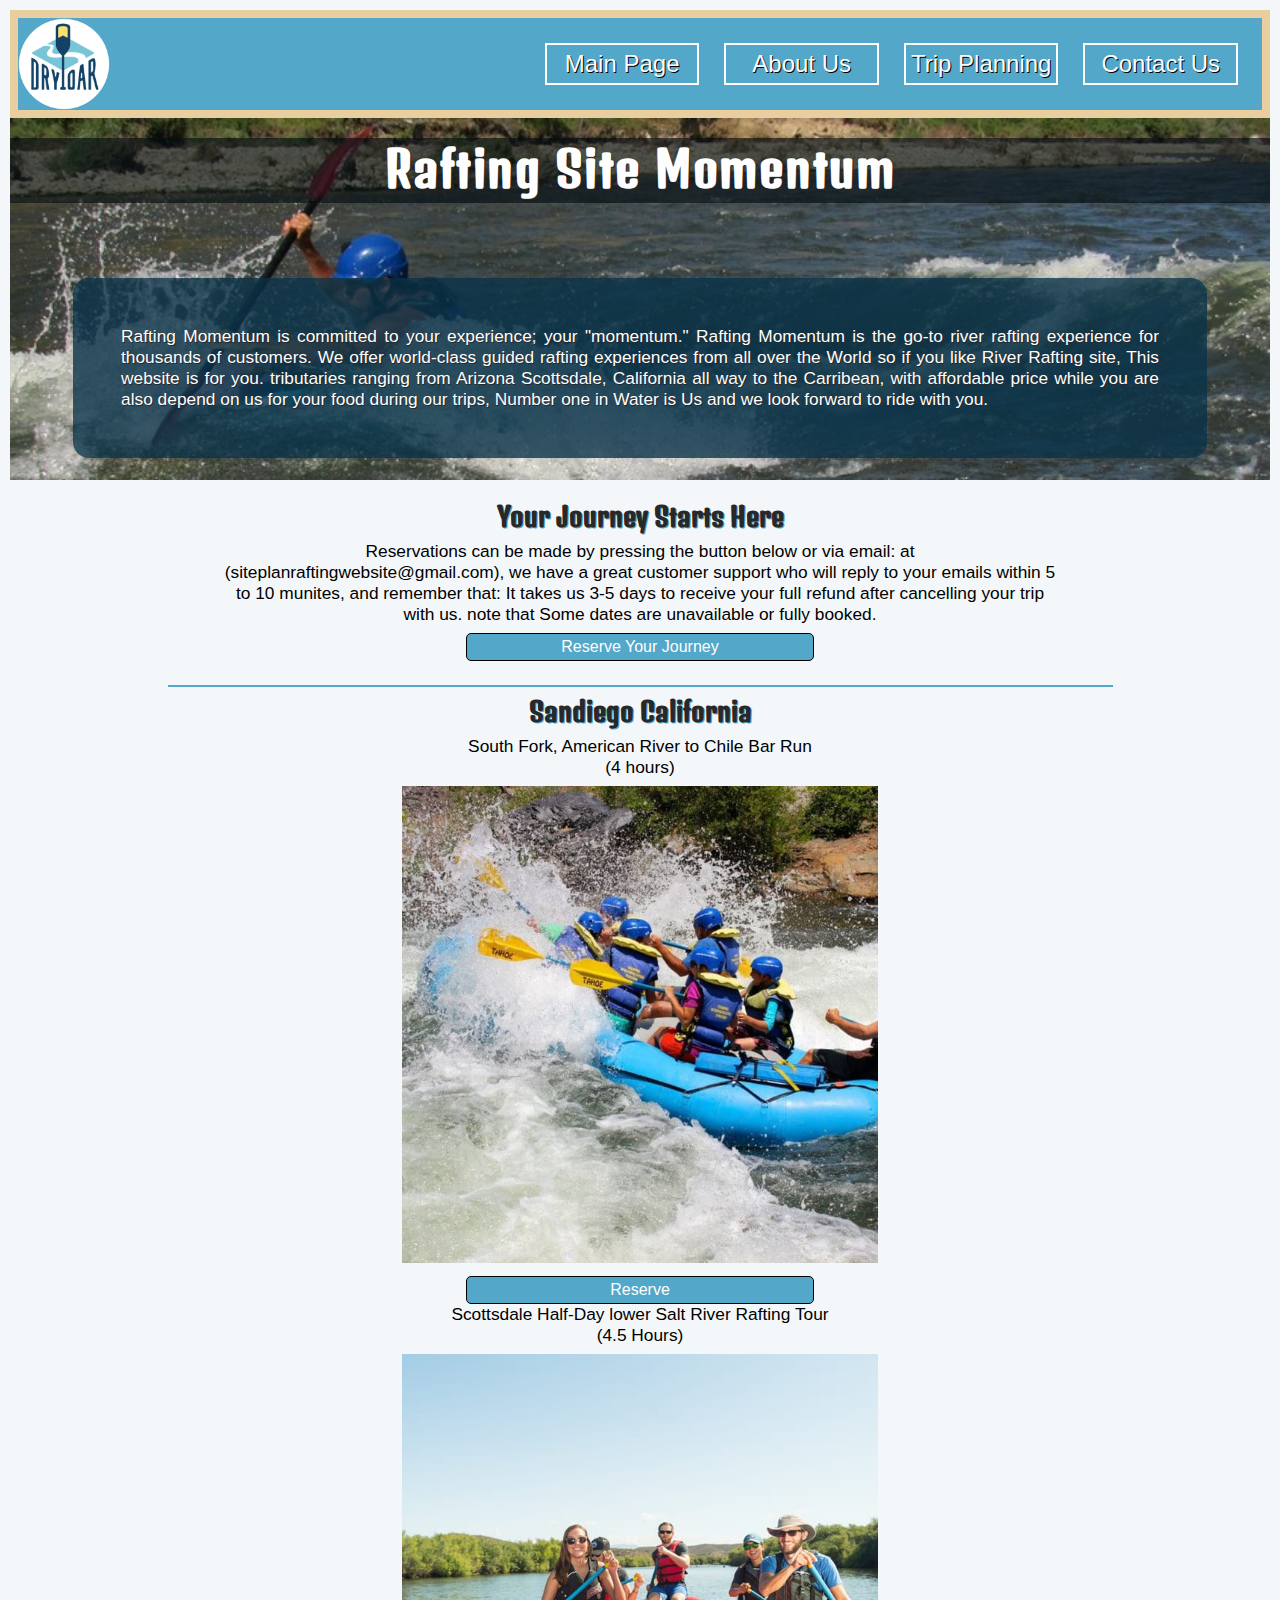
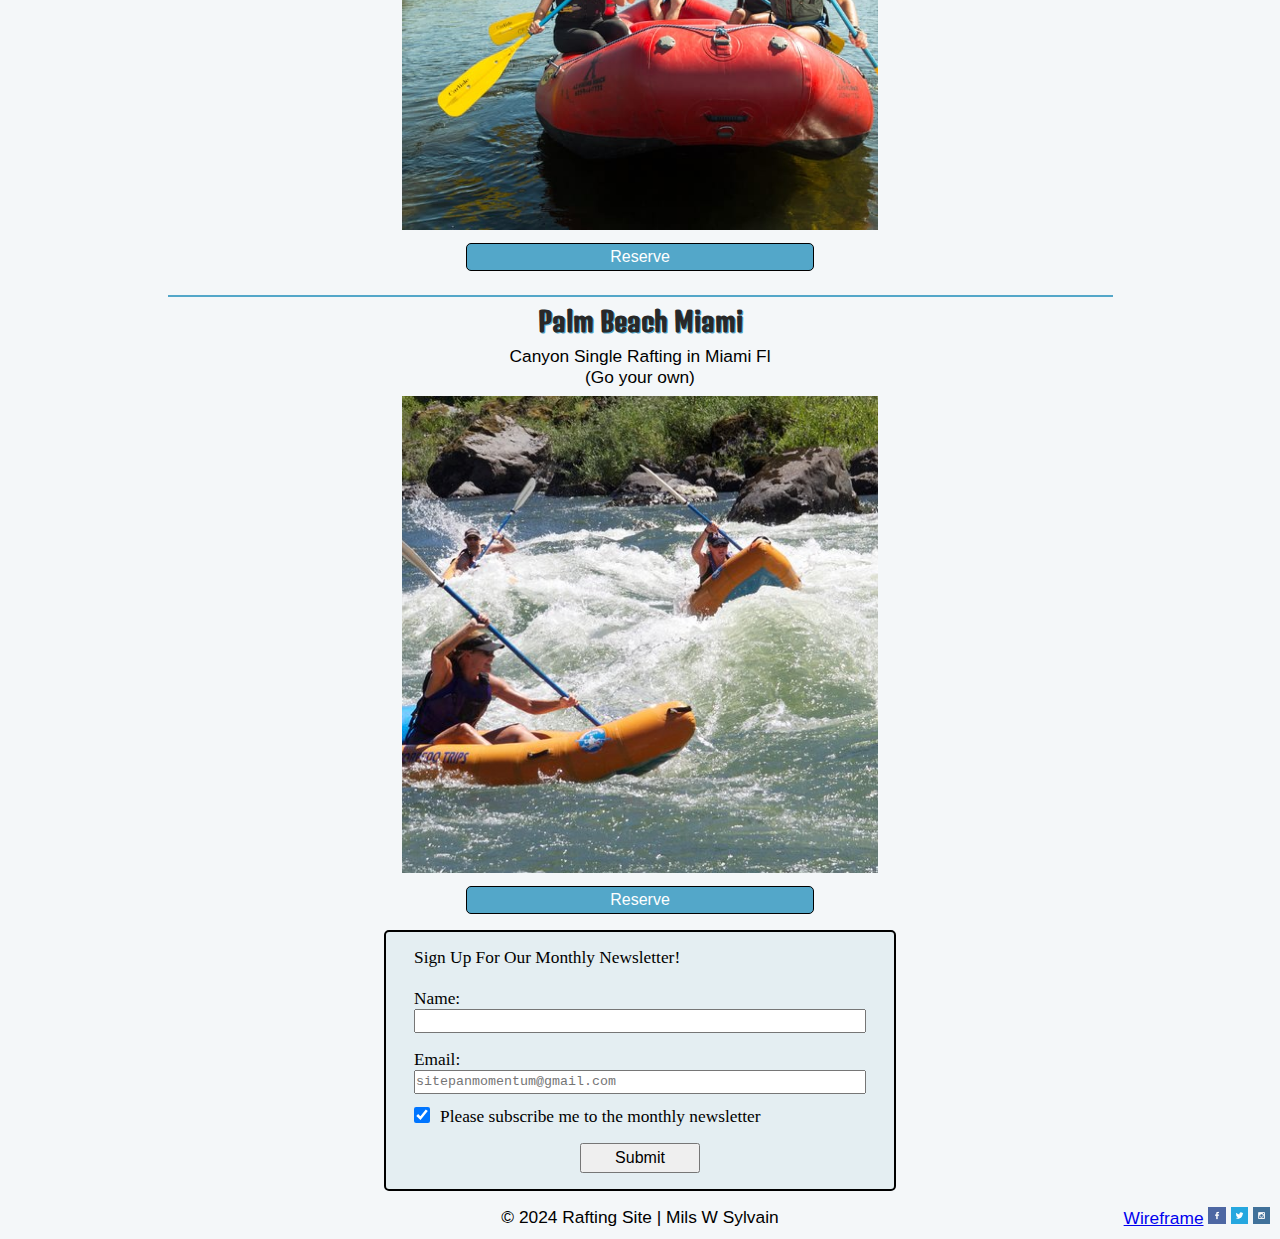
==== commit 8032a95d: "site plan rafting" ====
--- a/wwr/index.html
+++ b/wwr/index.html
@@ -77,7 +77,7 @@
         </section>
         <!--Idaho-->
         <section class="trip-container">
-            <h2>Idaho</h2>
+            <h2>Palm Beach Miami</h2>
             <div class="trip-container-images">
                 <figure>
                     <figcaption>Canyon Single Rafting in Miami Fl<br>(Go your own)</figcaption>
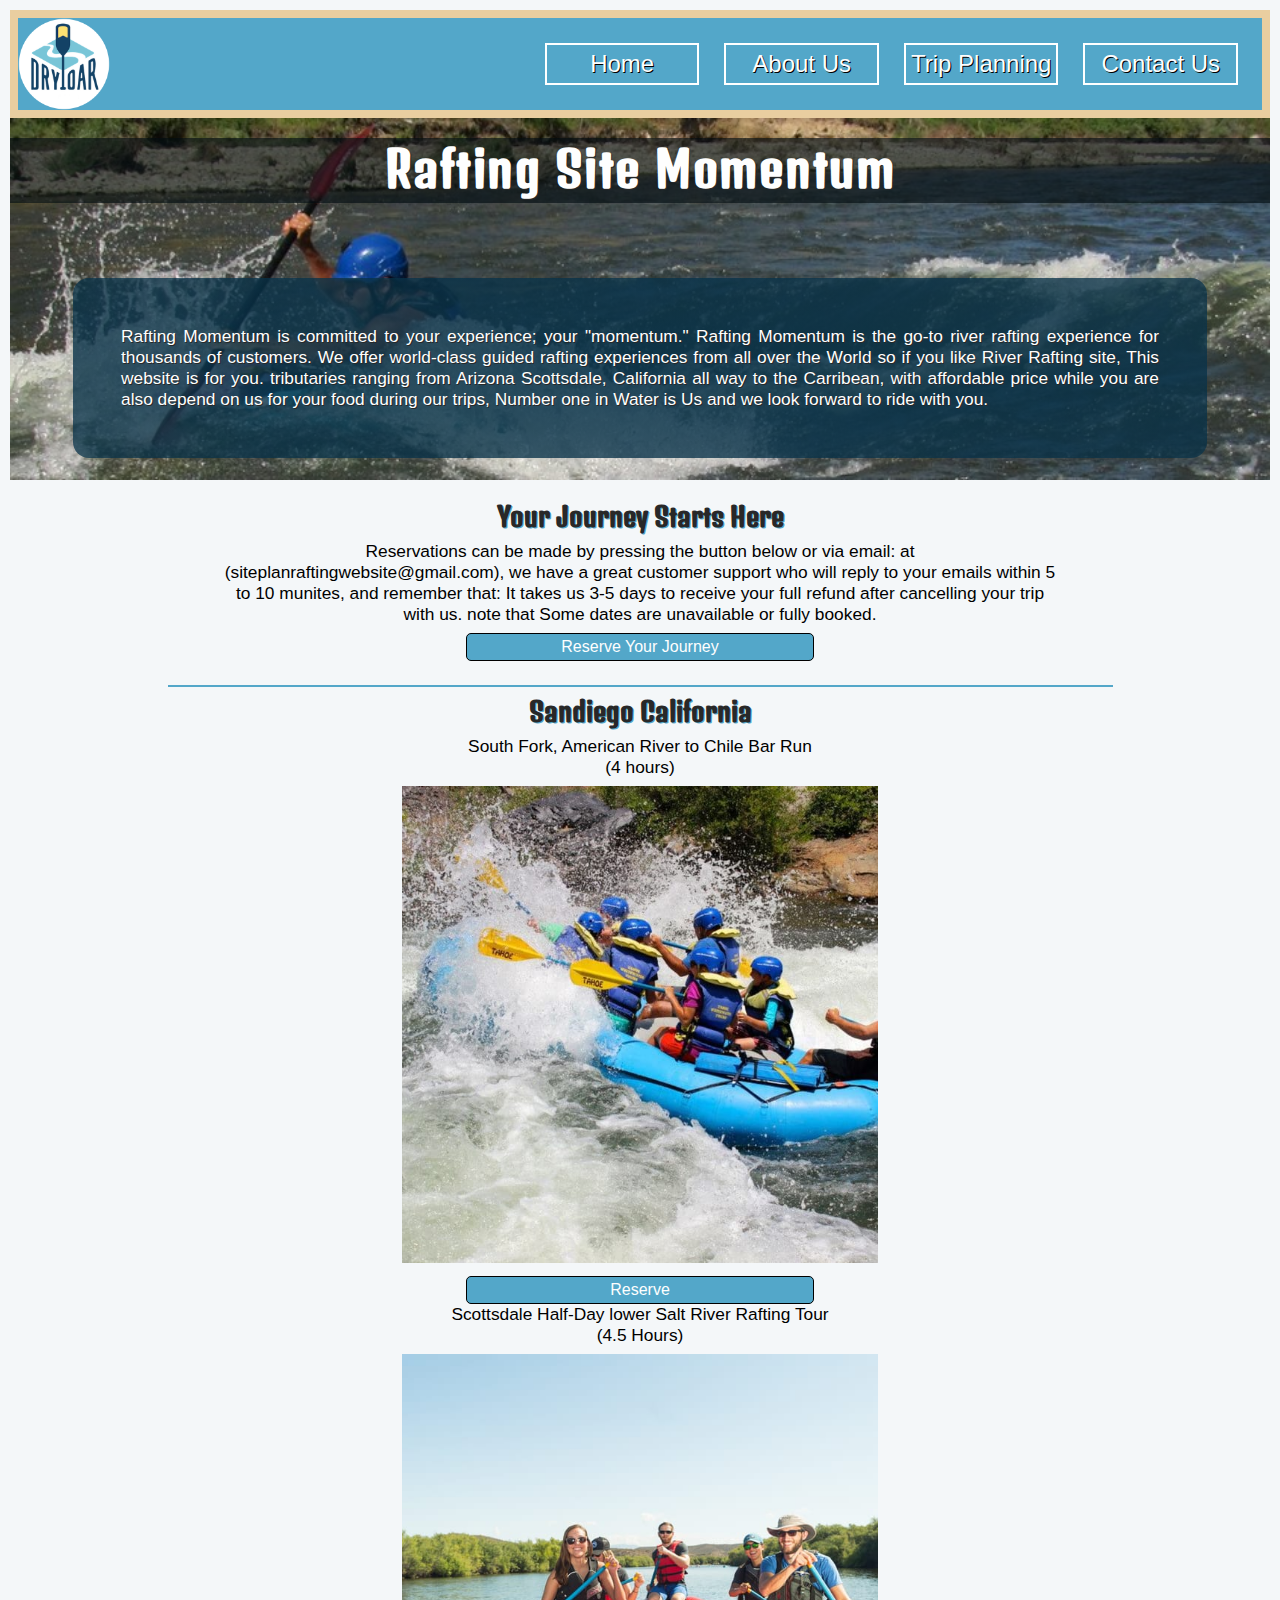
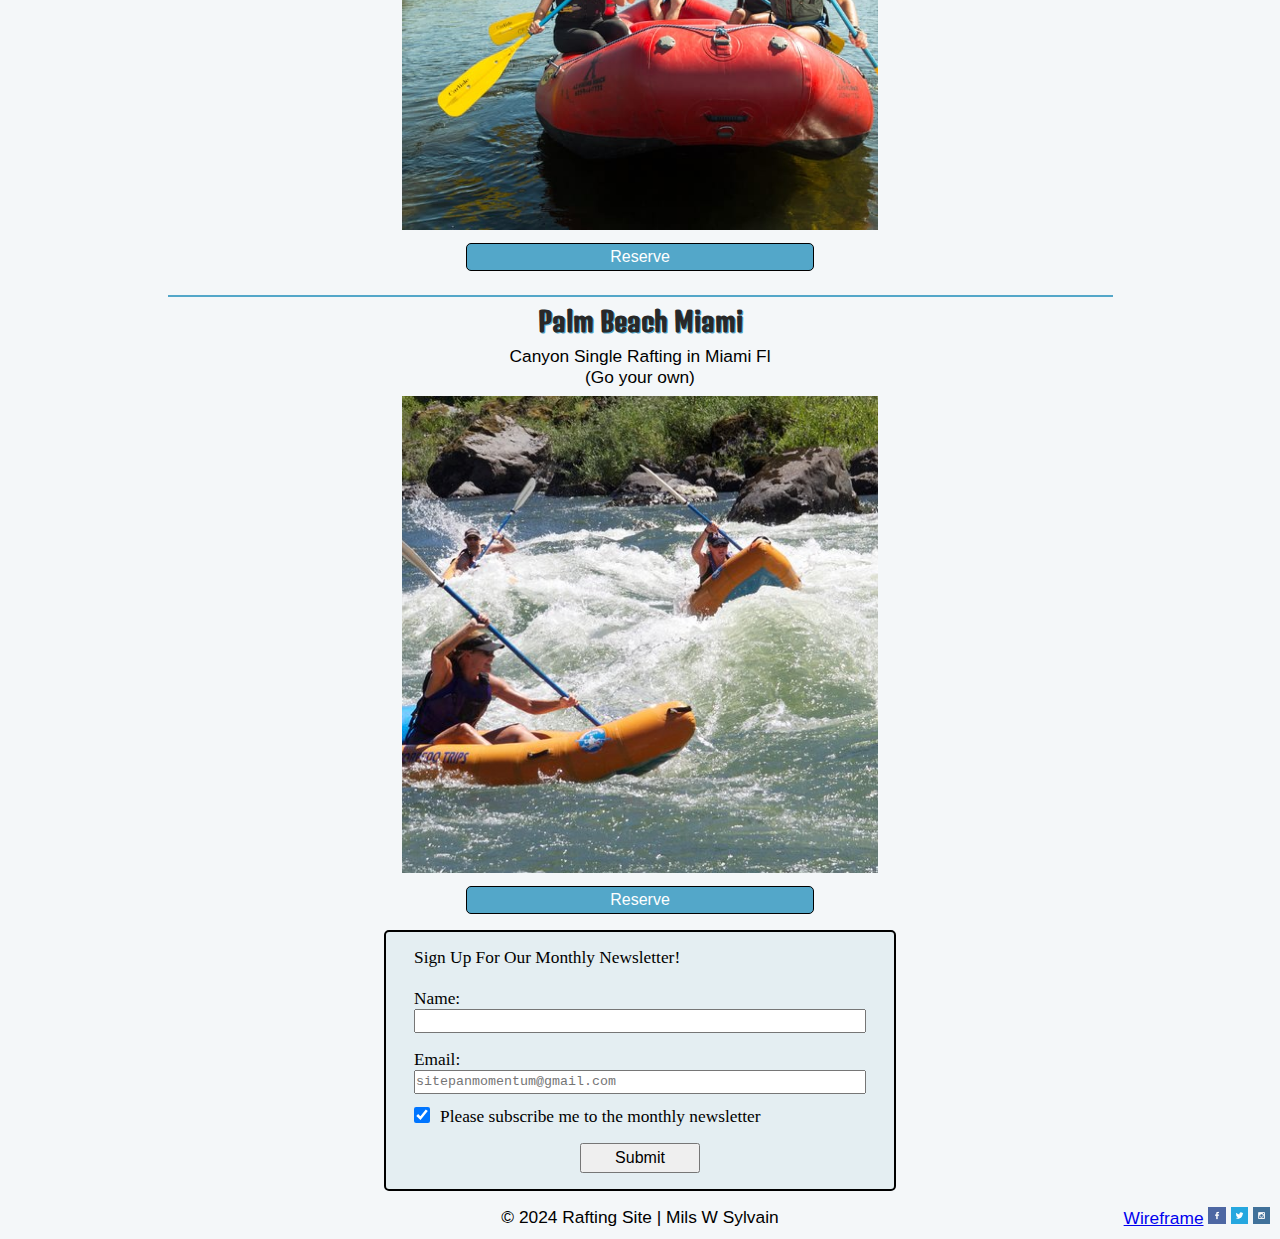
==== commit fe7d760d: "site plan updates" ====
--- a/wwr/index.html
+++ b/wwr/index.html
@@ -31,7 +31,7 @@
             <img src="images/logo.png" alt="Rafting site logo" width="200">
             <!--Get class for the sub-grids-->
             <nav class="grid-header-container-links">
-                <a href="index.html"    class="grid-header-container-subLink">Main Page</a>
+                <a href="index.html"    class="grid-header-container-subLink">Home</a>
                 <a href="about.html"    class="grid-header-container-subLink">About Us</a>
                 <a href="trips.html"    class="grid-header-container-subLink">Trip Planning</a>
                 <a href="contact.html"  class="grid-header-container-subLink">Contact Us</a>
